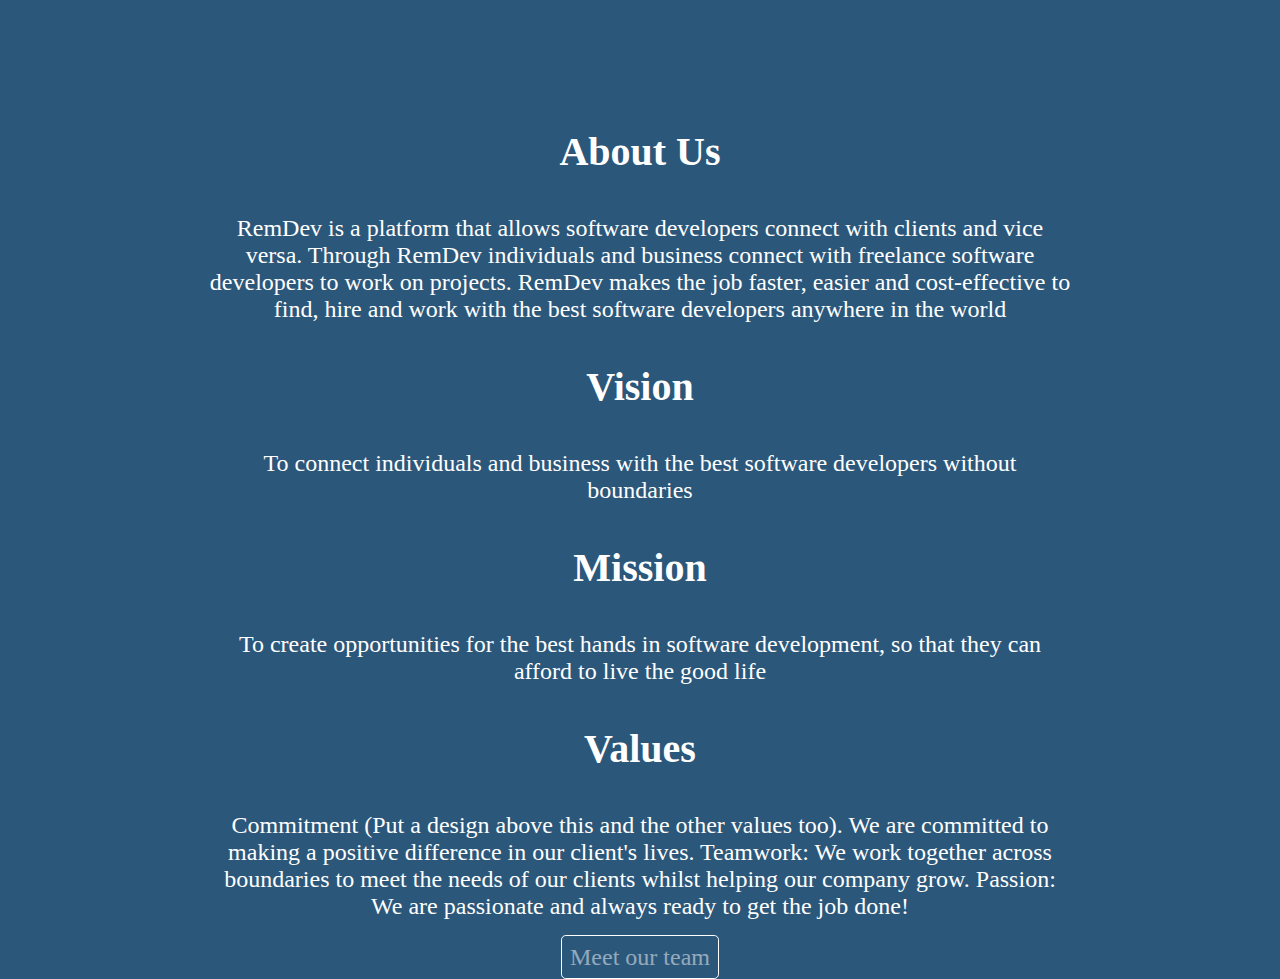
==== about.html @ 7c01c9a9 "added about and team members" ====
<!DOCTYPE = "html">
<html lang="en">
<head>
	<title>About Us</title>
	<meta name="description" content ="">
	<meta name="author" content = "">
	<meta name ="viewport" content = "width=device-width, initial-scale=1, maximum-scale=1">
	<style type="text/css">

	body{
		background-color: #2B577A;
		padding: 5rem 1rem;
		color:#ffffff;
		display: flex;
		justify-content:center;
	}
	.container{
		width: 70%;
		text-align: center;
		font-family: 'calibri';
		font-size: 1.5rem;
	}
	h3{
		font-weight: bolder;
		font-size: 2.5rem;
	}
	a.team-link{
		padding: 0.5rem;
		border-radius: 0.3rem;
		border: 1px solid #ffffff;
		text-decoration: none;
		color: rgba(255, 255,255,0.5);
		transition:all 0.5s ease-in-out;
	}
	a.team-link:hover{
		background-color: rgba(255,255,255,0.8);
		color:#2B577A;
		border-radius: 0.3rem;
		border: 1px solid #28577A;
	}
	</style>	
</head>
<body>
	<div class="container">
		<section id="about">
			<h3>About Us</h3>
			<p>RemDev is a platform that allows software developers connect with clients and vice versa. 
				Through RemDev individuals and business connect with freelance software developers to work on projects. RemDev makes the job faster, easier and cost-effective to find, hire and work with the best software developers anywhere in the world</p>
		</section>
		<section id="vision">
			<h3>Vision</h3>
			<p>To connect individuals and business with the best software developers without boundaries</p>
		</section>
		<section id="mission">
			<h3>Mission</h3>
			<p>To create opportunities for the best hands in software development, so that they can afford to live the good life</p>
		</section>
		<section id="values">
			<h3>Values</h3>
			<p>Commitment (Put a design above this and the other values too). We are committed to making a positive difference in our client's lives. Teamwork: We work together across boundaries to meet the needs of our clients whilst helping our company grow. Passion: We are passionate and always ready to get the job done!</p>
		</section>
		<a class="team-link" href="team.html">Meet our team</a>
	</div>
</body>
</html>
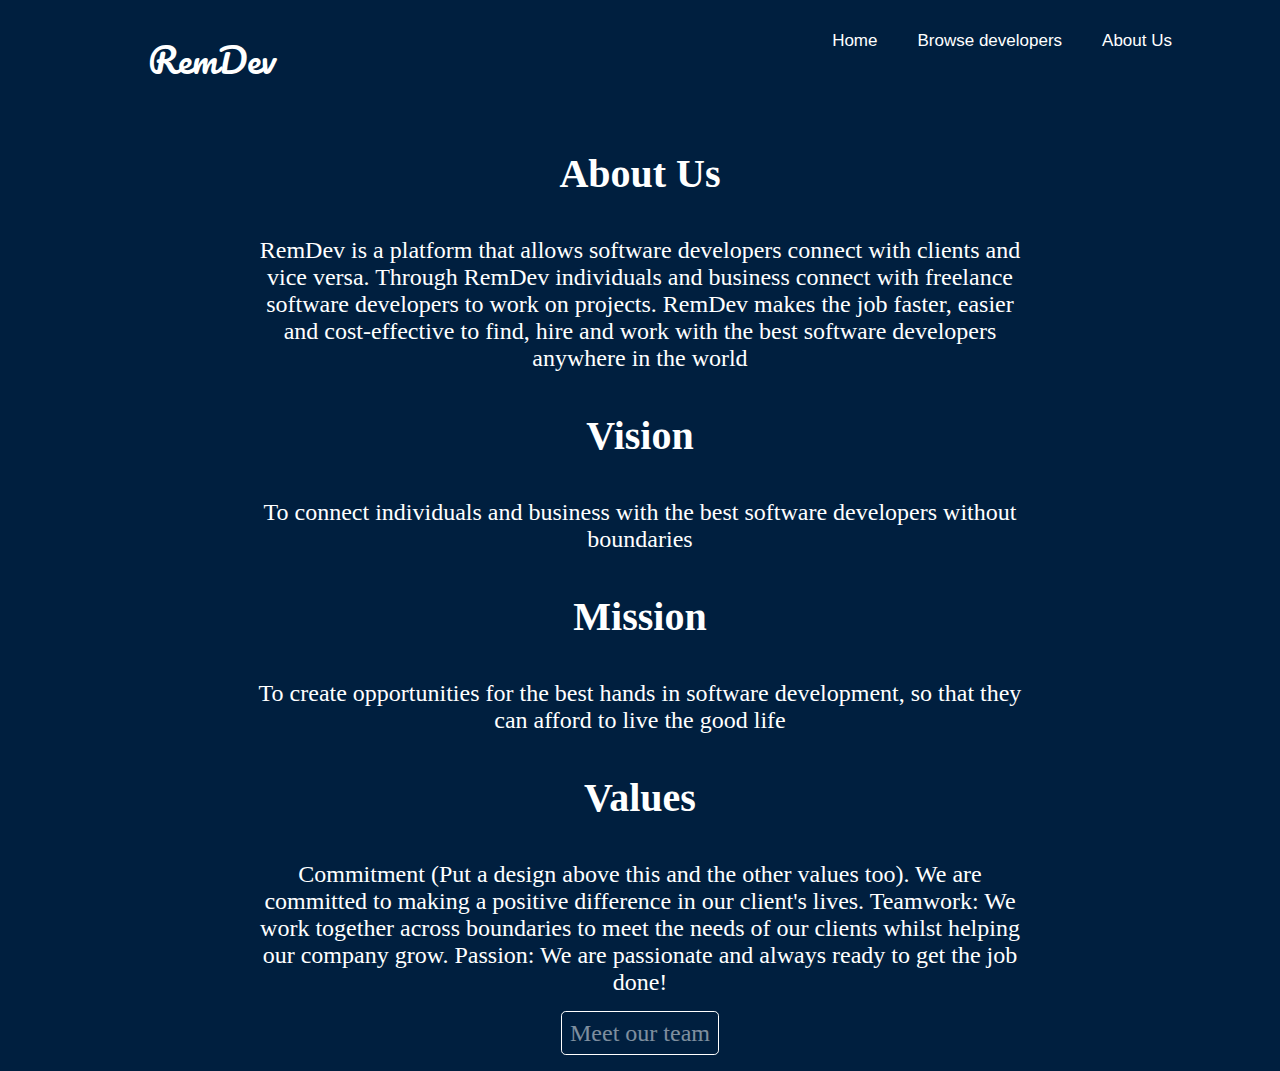
==== commit 787fbde6: "Merge pull request #13 from epospiky/ernest2" ====
--- a/about.html
+++ b/about.html
@@ -5,12 +5,50 @@
 	<meta name="description" content ="">
 	<meta name="author" content = "">
 	<meta name ="viewport" content = "width=device-width, initial-scale=1, maximum-scale=1">
+	<link href="https://fonts.googleapis.com/css?family=Pacifico&display=swap" rel="stylesheet">
+
+
 	<style type="text/css">
 
 	body{
-		background-color: #2B577A;
-		padding: 5rem 1rem;
-		color:#ffffff;
+		background-color: #001F3F;
+		padding:0 5rem 1rem;
+		color:#ffffff;	
+	}
+
+	.mainnav {
+    display: flex;
+    list-style: none;
+    margin: 0;
+	}
+	.mainnav li {
+    padding: 20px;
+	}
+	.link {
+    color: white;
+    text-decoration: none;
+	}
+	.increasefont {
+    font-size: 35px;
+    font-family: 'Pacifico', cursive;
+
+	}
+	.push {
+    margin-left: auto;
+	}
+
+	.pushleft {
+	    padding-right: 50px;
+	}
+
+	.sourcefont {
+    font-family: 'Source Sans Pro', sans-serif;
+    font-size: 17px;
+    line-height: 25px;
+	}
+
+
+	.content{
 		display: flex;
 		justify-content:center;
 	}
@@ -41,25 +79,37 @@
 	</style>	
 </head>
 <body>
-	<div class="container">
-		<section id="about">
-			<h3>About Us</h3>
-			<p>RemDev is a platform that allows software developers connect with clients and vice versa. 
-				Through RemDev individuals and business connect with freelance software developers to work on projects. RemDev makes the job faster, easier and cost-effective to find, hire and work with the best software developers anywhere in the world</p>
-		</section>
-		<section id="vision">
-			<h3>Vision</h3>
-			<p>To connect individuals and business with the best software developers without boundaries</p>
-		</section>
-		<section id="mission">
-			<h3>Mission</h3>
-			<p>To create opportunities for the best hands in software development, so that they can afford to live the good life</p>
-		</section>
-		<section id="values">
-			<h3>Values</h3>
-			<p>Commitment (Put a design above this and the other values too). We are committed to making a positive difference in our client's lives. Teamwork: We work together across boundaries to meet the needs of our clients whilst helping our company grow. Passion: We are passionate and always ready to get the job done!</p>
-		</section>
-		<a class="team-link" href="team.html">Meet our team</a>
+	
+		<nav class="mainzone">
+	        <ul class="mainnav">
+	            <li><a class="link increasefont"href="index.html">RemDev</a></li>
+	            <li class="push sourcefont"><a class="link" href="index.html">Home</a></li>
+	            <li class="sourcefont"><a class="link" href="search.html">Browse developers</a></li>
+	            <li class="pushleft sourcefont"><a class="link" href="#">About Us</a></li>
+
+	        </ul>
+	    </nav>
+	    <div class="content">
+		<div class="container">
+			<section id="about">
+				<h3>About Us</h3>
+				<p>RemDev is a platform that allows software developers connect with clients and vice versa. 
+					Through RemDev individuals and business connect with freelance software developers to work on projects. RemDev makes the job faster, easier and cost-effective to find, hire and work with the best software developers anywhere in the world</p>
+			</section>
+			<section id="vision">
+				<h3>Vision</h3>
+				<p>To connect individuals and business with the best software developers without boundaries</p>
+			</section>
+			<section id="mission">
+				<h3>Mission</h3>
+				<p>To create opportunities for the best hands in software development, so that they can afford to live the good life</p>
+			</section>
+			<section id="values">
+				<h3>Values</h3>
+				<p>Commitment (Put a design above this and the other values too). We are committed to making a positive difference in our client's lives. Teamwork: We work together across boundaries to meet the needs of our clients whilst helping our company grow. Passion: We are passionate and always ready to get the job done!</p>
+			</section>
+			<a class="team-link" href="team.html">Meet our team</a>
+		</div>
 	</div>
 </body>
 </html>